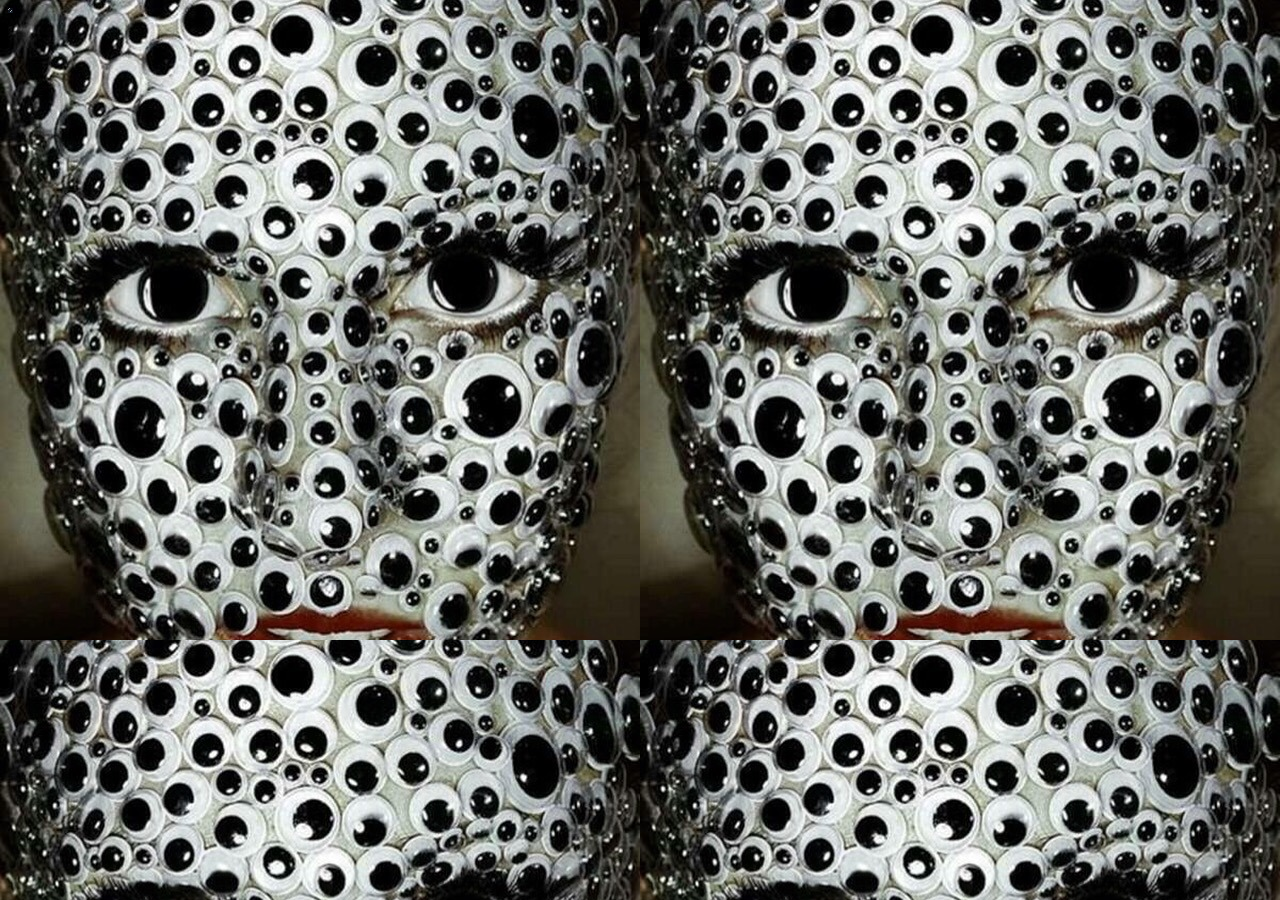
==== index.html @ f542666a "add index&imgs&README&style -SB" ====
<!DOCTYPE html>
    <html lang="en">
    <head>
        <meta charset="UTF-8">
        <meta http-equiv="X-UA-Compatible" content="IE=edge">
        <meta name="viewport" content="width=device-width, initial-scale=1.0">
        <title>Terrible-websites</title>
        <link rel="stylesheet" href="style.css">
    </head>
    <body>
        <div id="container">
            <h1>WELCOME TO TERRIBLE WEBSITES</h1>
            <script>
                var container = document.getElementById("container");
                function createSnow(){
                    const el = document.createElement("div");
                    el.classList.add('snow');
                    el.onclick = function(event){
                        alert("error");
                    };
                    el.style.marginLeft = randomPosition() + 'px';
                    container.appendChild(el);
                }
                function createnextSnow(){
                    const el = document.createElement("div");
                    el.classList.add('snow');
                    el.classList.add('next');
                    el.style.marginLeft = randomPosition() + 'px';
                    container.appendChild(el);
                }
                function nextMove(){
                    alert("error");
                }
                function randomPosition(){
                    return Math.floor(Math.random() * window.innerWidth);
                }
                for(let i=0; i<300; i++){
                    createSnow();
                };
            </script>
            <div class="snow next">hi</div>
        </div>
    </body>
</html>
---- style.css ----
body{
    background-image: url('imgs/banner.jpeg');
}

#container {
    width: 5px;
    height: 5px;
    overflow: hidden;
    background: radial-gradient(ellipse at bottom, #1b2735 0%, #090a0f 100%);
    resize: both;
    text-align: center;
}

#container h1 {
    color: white
}

.snow {
    width:10px;
    height:10px;
    opacity: 0;
    background-color: #fff;
    border-radius: 50%;
    animation: snow 20s linear infinite;
}

.snow:nth-of-type(2n){
    width:7px;
    height:7px;
    animation-duration: 7s;
    animation-delay: 1s;
}

.snow:nth-of-type(2n+1){
    animation-duration: 8s;
    animation-delay: 2s;
}

.snow:nth-of-type(9n){
    animation-duration: 9s;
    animation-delay: 3s;
}

.next {
    background-color: red;
    margin-left:40px;
    animation-duration: 20s;
    animation: none;
}

@keyframes snow{
    0% {
        opacity: 0;
        transform: translateY(0);
    }
    20%{
        opacity: 1;
        transform: translate(-15px, 20vh);
    }
    40%{
        opacity: 1;
        transform: translate(15px, 40vh);
    }
    60%{
        opacity: 1;
        transform: translate(-15px, 60vh);
    }
    80%{
        opacity: 1;
        transform: translate(0, 80vh);
    }
    100%{
        opacity: 1;
        transform: translateY(100vh);
    }
}
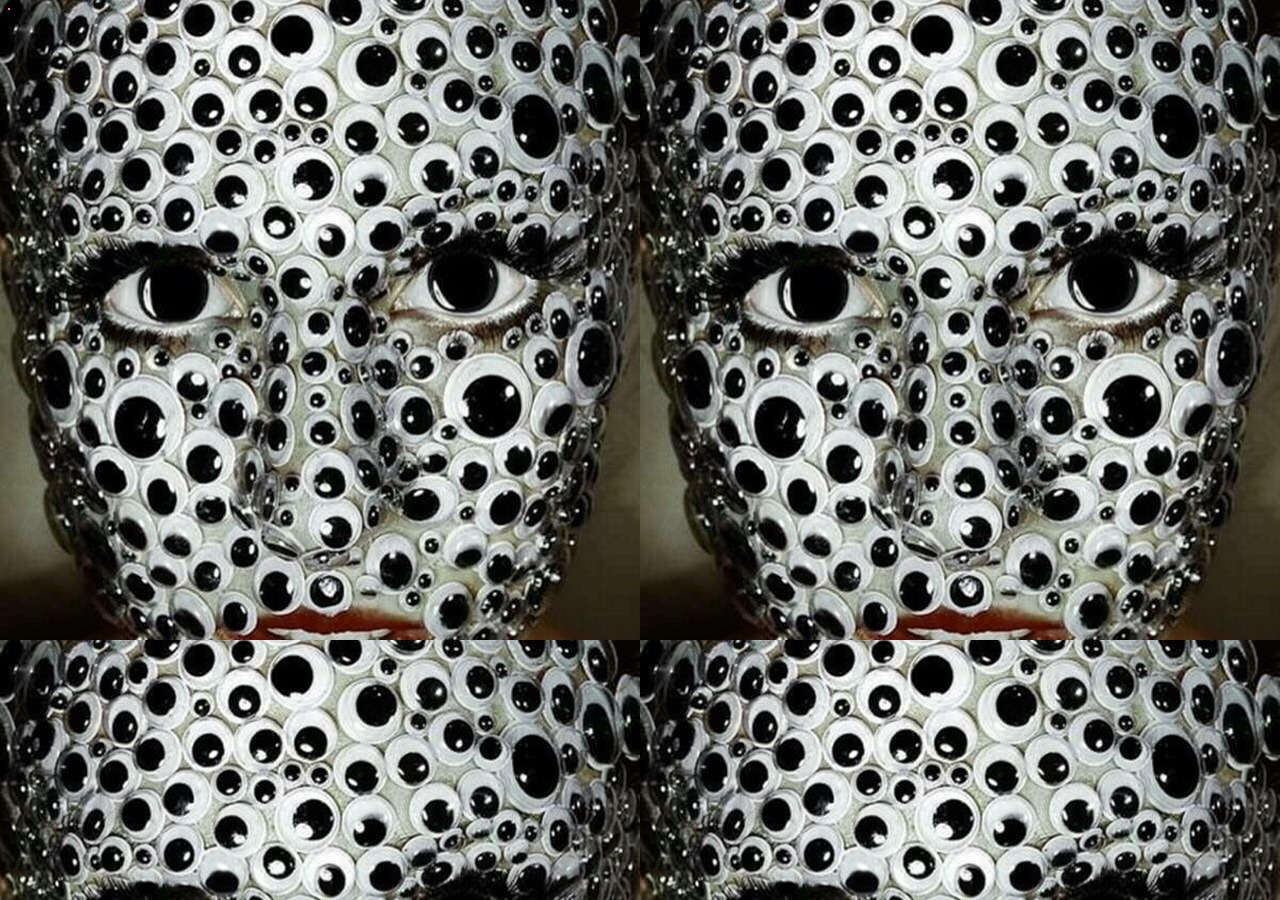
==== commit 91b9b9e9: "change index and add pages -SB" ====
--- a/index.html
+++ b/index.html
@@ -10,35 +10,10 @@
     <body>
         <div id="container">
             <h1>WELCOME TO TERRIBLE WEBSITES</h1>
-            <script>
-                var container = document.getElementById("container");
-                function createSnow(){
-                    const el = document.createElement("div");
-                    el.classList.add('snow');
-                    el.onclick = function(event){
-                        alert("error");
-                    };
-                    el.style.marginLeft = randomPosition() + 'px';
-                    container.appendChild(el);
-                }
-                function createnextSnow(){
-                    const el = document.createElement("div");
-                    el.classList.add('snow');
-                    el.classList.add('next');
-                    el.style.marginLeft = randomPosition() + 'px';
-                    container.appendChild(el);
-                }
-                function nextMove(){
-                    alert("error");
-                }
-                function randomPosition(){
-                    return Math.floor(Math.random() * window.innerWidth);
-                }
-                for(let i=0; i<300; i++){
-                    createSnow();
-                };
-            </script>
-            <div class="snow next">hi</div>
+            <p>This webpage was intentionally designed to be an eyesore. We apologize for any discomfort caused.</p>
+            <p>If you'd like to experience more terrible design, <a onclick="alert('error')">click</a> the button below:</p>
+            <a href="index.html" class="button" onclick="alert('error')">Click Me!</a>
         </div>
     </body>
-</html>+</html>
+
--- a/style.css
+++ b/style.css
@@ -3,16 +3,39 @@
 }
 
 #container {
-    width: 5px;
-    height: 5px;
+    width: 2px;
+    height: 2px;
     overflow: hidden;
-    background: radial-gradient(ellipse at bottom, #1b2735 0%, #090a0f 100%);
     resize: both;
+    background-color: hotpink;
+    color: lime;
+    font-family: Comic Sans MS, cursive;
     text-align: center;
 }
 
 #container h1 {
-    color: white
+    font-size: 72px;
+    text-decoration: underline;
+    color: red;
+}
+
+#container p {
+    font-size: 24px;
+    color: blue;
+}
+
+.button {
+    background-color: yellow;
+    color: purple;
+    font-size: 36px;
+    padding: 20px 40px;
+    border-radius: 10px;
+    text-decoration: none;
+}
+
+.button:hover {
+    background-color: lime;
+    color: red;
 }
 
 .snow {
